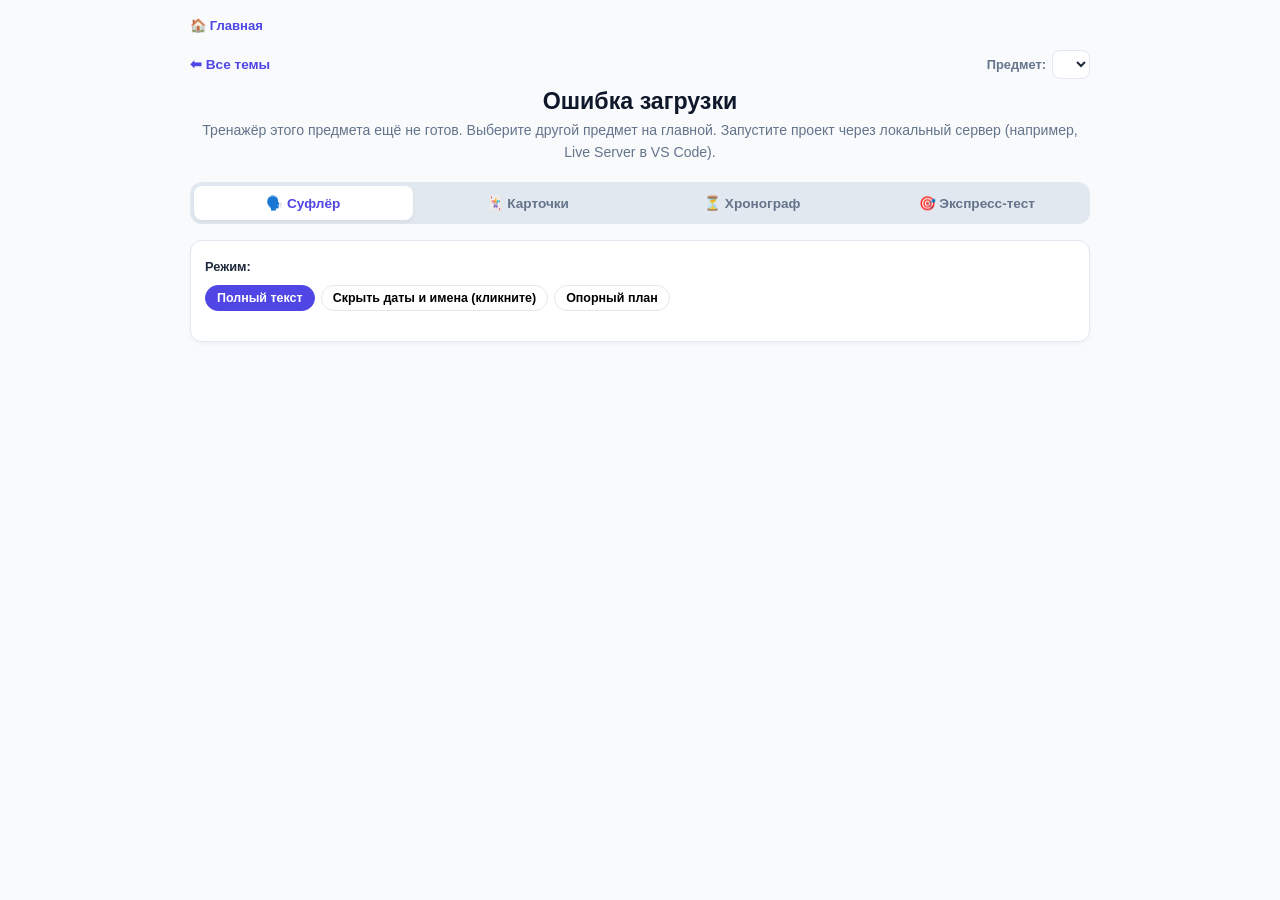
==== trainer.html @ cd6c8427 "feat: initial project - catalog, trainer, history and physics lessons" ====
<!DOCTYPE html>
<html lang="ru">
<head>
    <meta charset="UTF-8">
    <meta name="viewport" content="width=device-width, initial-scale=1.0">
    <title>Тренажёр — Школьный тренажёр</title>
    <link rel="stylesheet" href="style.css">
</head>
<body data-page="trainer">

<div class="container">
    <nav class="breadcrumbs" id="breadcrumbs">
        <a href="index.html">🏠 Главная</a>
    </nav>

    <div class="trainer-topbar">
        <a href="#" id="back-link" class="back-link">⬅ Все темы</a>
        <label class="subject-switcher">
            <span>Предмет:</span>
            <select id="subject-select" onchange="switchSubject(this.value)"></select>
        </label>
    </div>

    <header>
        <h1 id="page-title">Загрузка...</h1>
        <p class="subtitle" id="page-subtitle">Пожалуйста, подождите</p>
    </header>

    <div class="tabs" id="trainer-tabs">
        <button class="tab-btn active" data-tab="speaker" onclick="switchTab('speaker')">🗣️ Суфлёр</button>
        <button class="tab-btn" data-tab="flashcards" onclick="switchTab('flashcards')">🃏 Карточки</button>
        <button class="tab-btn" data-tab="timeline" onclick="switchTab('timeline')">⏳ Хронограф</button>
        <button class="tab-btn" data-tab="quiz" onclick="switchTab('quiz')">🎯 Экспресс-тест</button>
    </div>

    <!-- 1. ТРЕНАЖЁР-СУФЛЁР -->
    <div id="tab-speaker" class="tab-content active">
        <div class="card">
            <div class="mode-selector">
                <span class="mode-label">Режим:</span>
                <button class="mode-btn active" onclick="setSpeakerMode('full', this)">Полный текст</button>
                <button class="mode-btn" onclick="setSpeakerMode('hints', this)">Скрыть даты и имена (кликните)</button>
                <button class="mode-btn" onclick="setSpeakerMode('keywords', this)">Опорный план</button>
            </div>
            <div id="speaker-full-container"></div>
            <div id="speaker-keywords-container" style="display:none;"></div>
        </div>
    </div>

    <!-- 2. ФЛЕШ-КАРТОЧКИ -->
    <div id="tab-flashcards" class="tab-content">
        <div class="card flashcard-wrapper">
            <div class="flashcard" onclick="flipCard(this)">
                <div class="flashcard-inner">
                    <div class="flashcard-front">
                        <span class="fc-tag" id="fc-category">Тема</span>
                        <div class="fc-q" id="fc-front-text">Вопрос</div>
                        <div class="fc-hint">💡 Нажмите, чтобы перевернуть</div>
                    </div>
                    <div class="flashcard-back">
                        <div class="fc-a" id="fc-back-text">Ответ</div>
                    </div>
                </div>
            </div>
            <div class="fc-counter"><span id="fc-index">1</span> из <span id="fc-total">1</span></div>
            <div class="fc-controls">
                <button class="btn btn-outline" onclick="prevCard()">⬅ Назад</button>
                <button class="btn" onclick="nextCard()">Вперёд ➡</button>
            </div>
        </div>
    </div>

    <!-- 3. ХРОНОГРАФ -->
    <div id="tab-timeline" class="tab-content">
        <div class="card">
            <div class="mode-selector">
                <span class="mode-label">Проверка:</span>
                <button class="mode-btn active" onclick="setTimelineMode('all', this)">👁️ Показать всё</button>
                <button class="mode-btn" onclick="setTimelineMode('hide-dates', this)">📅 Скрыть даты</button>
                <button class="mode-btn" onclick="setTimelineMode('hide-events', this)">🔍 Скрыть события</button>
                <button class="mode-btn" onclick="setTimelineMode('hide-both', this)">🧠 Скрыть всё</button>
            </div>
            <div class="timeline" id="timeline-container"></div>
        </div>
    </div>

    <!-- 4. ТЕСТ -->
    <div id="tab-quiz" class="tab-content">
        <div class="card">
            <div id="quiz-box">
                <div class="quiz-question" id="q-text">Вопрос</div>
                <div class="quiz-options" id="q-options"></div>
                <div class="quiz-feedback" id="q-feedback"></div>
                <button class="btn" id="q-next-btn" style="display:none; margin-top:12px;" onclick="nextQuestion()">Следующий вопрос</button>
            </div>
            <div id="quiz-result" style="display:none; text-align:center;">
                <h2 style="margin-bottom:10px;">Тест завершён! 🎉</h2>
                <p id="quiz-score" style="font-size:1.2rem; font-weight:600; margin-bottom:16px;"></p>
                <button class="btn" onclick="restartQuiz()">Пройти ещё раз</button>
            </div>
        </div>
    </div>

    <!-- ПЕРЕКЛЮЧЕНИЕ ПАРАГРАФОВ -->
    <nav class="topic-pager" id="topic-pager">
        <a href="#" id="pager-prev" class="pager-btn" style="visibility:hidden;">⬅ <span></span></a>
        <a href="#" id="pager-next" class="pager-btn" style="visibility:hidden;"><span></span> ➡</a>
    </nav>
</div>

<script src="catalog.js"></script>
<script src="app.js"></script>
</body>
</html>
---- style.css ----
:root {
    --primary: #4f46e5;
    --primary-hover: #4338ca;
    --bg: #f8fafc;
    --card-bg: #ffffff;
    --text: #1e293b;
    --muted: #64748b;
    --border: #e2e8f0;
    --success: #10b981;
    --danger: #ef4444;
}

* { 
    box-sizing: border-box; 
    margin: 0; 
    padding: 0; 
    font-family: -apple-system, BlinkMacSystemFont, "Segoe UI", Roboto, sans-serif; 
    -webkit-tap-highlight-color: transparent;
}

body { 
    background: var(--bg); 
    color: var(--text); 
    padding: 16px 12px; 
    line-height: 1.55; 
}

.container { 
    max-width: 900px; 
    margin: 0 auto; 
    width: 100%;
}

/* Шапка */
header { 
    text-align: center; 
    margin-bottom: 18px; 
}
h1 { 
    font-size: 1.45rem; 
    color: #0f172a; 
    margin-bottom: 4px; 
    line-height: 1.25;
}
p.subtitle { 
    color: var(--muted); 
    font-size: 0.88rem; 
}

.back-link { 
    text-decoration: none; 
    font-size: 0.85rem; 
    font-weight: 600; 
    color: var(--primary); 
    display: inline-flex; 
    align-items: center; 
    gap: 4px; 
    padding: 4px 0;
}
.back-link:hover { text-decoration: underline; }

/* Карточки */
.card { 
    background: var(--card-bg); 
    border-radius: 12px; 
    padding: 16px 14px; 
    border: 1px solid var(--border); 
    box-shadow: 0 2px 4px rgba(0,0,0,0.04); 
    margin-bottom: 16px; 
}

/* Каталог тем (index.html) */
.topic-list { 
    display: flex; 
    flex-direction: column; 
    gap: 10px; 
}
.topic-card { 
    display: flex; 
    align-items: center; 
    gap: 12px; 
    padding: 12px 14px; 
    border-radius: 10px; 
    border: 1px solid var(--border); 
    text-decoration: none; 
    color: inherit; 
    transition: all 0.2s; 
    background: white; 
}
.topic-card:hover { 
    border-color: var(--primary); 
    box-shadow: 0 4px 10px rgba(79, 70, 229, 0.08); 
}
.topic-num { 
    font-size: 1rem; 
    font-weight: 800; 
    color: var(--primary); 
    background: #e0e7ff; 
    padding: 8px 10px; 
    border-radius: 8px; 
    min-width: 42px;
    text-align: center;
}
.topic-info { flex: 1; min-width: 0; }
.topic-title { 
    font-weight: 700; 
    font-size: 0.95rem; 
    margin-bottom: 2px; 
    line-height: 1.3;
}
.topic-desc { 
    font-size: 0.78rem; 
    color: var(--muted); 
    white-space: nowrap; 
    overflow: hidden; 
    text-overflow: ellipsis; 
}
.topic-arrow { 
    font-size: 1rem; 
    color: var(--muted); 
}

/* Главные вкладки */
.tabs { 
    display: flex; 
    gap: 6px; 
    margin-bottom: 16px; 
    background: #e2e8f0; 
    padding: 4px; 
    border-radius: 12px; 
}
.tab-btn { 
    flex: 1; 
    padding: 9px 8px; 
    border: none; 
    background: transparent; 
    font-weight: 600; 
    font-size: 0.85rem; 
    color: var(--muted); 
    border-radius: 8px; 
    cursor: pointer; 
    transition: 0.2s; 
    text-align: center;
}
.tab-btn.active { 
    background: var(--card-bg); 
    color: var(--primary); 
    box-shadow: 0 2px 4px rgba(0,0,0,0.06); 
}
.tab-content { display: none; }
.tab-content.active { display: block; }

/* Режимы кнопок */
.mode-selector { 
    display: flex; 
    gap: 6px; 
    margin-bottom: 14px; 
    flex-wrap: wrap; 
    align-items: center; 
}
.mode-label { 
    font-weight: 600; 
    font-size: 0.8rem; 
    width: 100%;
    margin-bottom: 2px;
}
.mode-btn { 
    padding: 5px 11px; 
    border-radius: 16px; 
    border: 1px solid var(--border); 
    background: white; 
    font-size: 0.78rem; 
    font-weight: 600; 
    cursor: pointer; 
    transition: 0.2s; 
}
.mode-btn:hover { background: #f1f5f9; }
.mode-btn.active { 
    background: var(--primary); 
    color: white; 
    border-color: var(--primary); 
}

/* Вкладки разделов в суфлере (горизонтальный свайп) */
.section-tabs {
    display: flex;
    gap: 6px;
    margin-bottom: 14px;
    padding-bottom: 8px;
    border-bottom: 1px solid var(--border);
    overflow-x: auto;
    -webkit-overflow-scrolling: touch;
    scrollbar-width: none;
    flex-wrap: nowrap;
}
.section-tabs::-webkit-scrollbar { display: none; }
.sec-tab-btn {
    padding: 5px 12px;
    border-radius: 8px;
    border: 1px solid var(--border);
    background: #f8fafc;
    font-size: 0.78rem;
    font-weight: 600;
    color: var(--muted);
    cursor: pointer;
    white-space: nowrap;
    flex: 0 0 auto;
    transition: all 0.2s;
}
.sec-tab-btn:hover { background: #e2e8f0; color: var(--text); }
.sec-tab-btn.active {
    background: #e0e7ff;
    color: var(--primary);
    border-color: #c7d2fe;
}

/* Текст суфлера */
.section-box { 
    margin-bottom: 14px; 
    padding-bottom: 12px; 
    border-bottom: 1px dashed var(--border); 
}
.section-box:last-child { border-bottom: none; }
.section-title { 
    font-weight: 700; 
    color: var(--primary); 
    margin-bottom: 6px; 
    font-size: 0.98rem; 
    line-height: 1.35;
}
.section-box p {
    font-size: 0.92rem;
    line-height: 1.6;
}

/* Скрытые слова (спойлеры) */
.secret-word { 
    background: #e0e7ff; 
    color: #3730a3; 
    padding: 1px 5px; 
    border-radius: 4px; 
    font-weight: 600; 
    cursor: pointer; 
    transition: 0.2s; 
    display: inline;
    word-break: break-word;
}
.secret-word.hidden { 
    background: #cbd5e1; 
    color: transparent; 
    user-select: none; 
}
.secret-word.hidden:hover { background: #94a3b8; }

/* Опорные цепочки */
.chain-row { margin-bottom: 14px; }
.chain-title { font-weight: 700; color: #0f172a; margin-bottom: 6px; font-size: 0.88rem; }
.chain-items { display: flex; flex-wrap: wrap; align-items: center; gap: 4px; }
.chain-tag { 
    background: #f1f5f9; 
    border: 1px solid #cbd5e1; 
    padding: 3px 8px; 
    border-radius: 6px; 
    font-size: 0.78rem; 
    font-weight: 600; 
    color: #334155; 
}
.chain-arrow { color: var(--primary); font-weight: 800; font-size: 0.85rem; }

/* Флеш-карточки */
.flashcard-wrapper { 
    display: flex; 
    flex-direction: column; 
    align-items: center; 
    gap: 14px; 
}
.flashcard { 
    width: 100%; 
    max-width: 480px; 
    height: 250px; 
    perspective: 1000px; 
    cursor: pointer; 
}
.flashcard-inner { 
    position: relative; 
    width: 100%; 
    height: 100%; 
    text-align: center; 
    transition: transform 0.4s; 
    transform-style: preserve-3d; 
}
.flashcard.flipped .flashcard-inner { transform: rotateY(180deg); }
.flashcard-front, .flashcard-back { 
    position: absolute; 
    width: 100%; 
    height: 100%; 
    backface-visibility: hidden; 
    display: flex; 
    flex-direction: column; 
    justify-content: center; 
    align-items: center; 
    padding: 16px 14px; 
    border-radius: 12px; 
    border: 1px solid var(--border); 
    box-shadow: 0 4px 10px rgba(0,0,0,0.05); 
}
.flashcard-front { background: white; }
.flashcard-back { 
    background: #f0fdf4; 
    color: #166534; 
    transform: rotateY(180deg); 
    border-color: #bbf7d0; 
}
.fc-tag { 
    font-size: 0.7rem; 
    text-transform: uppercase; 
    font-weight: 700; 
    color: var(--primary); 
    margin-bottom: 6px; 
    letter-spacing: 0.5px;
}
.fc-q { font-size: 1.1rem; font-weight: 700; line-height: 1.35; }
.fc-hint { font-size: 0.75rem; color: var(--muted); margin-top: 10px; }
.fc-a { font-size: 0.95rem; line-height: 1.45; font-weight: 500; }
.fc-counter { font-size: 0.85rem; color: var(--muted); }
.fc-controls { display: flex; gap: 10px; width: 100%; max-width: 320px; justify-content: center; }

/* Кнопки */
.btn { 
    padding: 9px 16px; 
    border-radius: 8px; 
    border: none; 
    font-weight: 600; 
    font-size: 0.88rem; 
    cursor: pointer; 
    background: var(--primary); 
    color: white; 
    transition: 0.2s; 
    display: inline-flex;
    align-items: center;
    justify-content: center;
}
.btn:hover { background: var(--primary-hover); }
.btn-outline { 
    background: white; 
    border: 1px solid var(--border); 
    color: var(--text); 
}
.btn-outline:hover { background: #f1f5f9; }

/* Хронограф */
.timeline { 
    position: relative; 
    padding-left: 18px; 
    border-left: 2px solid #cbd5e1; 
    margin-left: 6px; 
    margin-top: 8px; 
}
.timeline-item { position: relative; margin-bottom: 20px; }
.timeline-dot { 
    position: absolute; 
    left: -25px; 
    top: 4px; 
    width: 12px; 
    height: 12px; 
    border-radius: 50%; 
    background: var(--primary); 
    border: 2px solid white; 
    box-shadow: 0 0 0 2px var(--primary); 
}
.timeline-date { 
    font-weight: 800; 
    color: var(--primary); 
    font-size: 0.92rem; 
    margin-bottom: 2px; 
    display: inline-block; 
}
.timeline-text { font-size: 0.88rem; color: #334155; line-height: 1.45; }

/* Скрытие в хронографе */
.tl-hidden { 
    background: #e2e8f0 !important; 
    color: transparent !important; 
    border-radius: 6px; 
    cursor: pointer; 
    user-select: none; 
    position: relative; 
}
.tl-hidden * { visibility: hidden; }
.timeline-date.tl-hidden { min-width: 110px; height: 22px; padding: 0 4px; }
.timeline-date.tl-hidden::before { 
    content: "📅 Показать дату"; 
    color: #475569; 
    font-size: 0.72rem; 
    font-weight: 700; 
    position: absolute; 
    left: 6px; 
    top: 50%; 
    transform: translateY(-50%); 
    visibility: visible; 
}
.timeline-text.tl-hidden { 
    min-height: 42px; 
    padding: 8px 10px; 
    border: 1px dashed #cbd5e1; 
    display: flex; 
    align-items: center; 
}
.timeline-text.tl-hidden::before { 
    content: "🔍 Открыть событие"; 
    color: #475569; 
    font-size: 0.8rem; 
    font-weight: 600; 
    position: absolute; 
    left: 10px; 
    visibility: visible; 
}

/* Тест */
.quiz-question { font-size: 1rem; font-weight: 700; margin-bottom: 12px; line-height: 1.35; }
.quiz-options { display: flex; flex-direction: column; gap: 8px; margin-bottom: 12px; }
.quiz-opt { 
    padding: 10px 12px; 
    border: 1px solid var(--border); 
    border-radius: 8px; 
    background: white; 
    text-align: left; 
    cursor: pointer; 
    font-size: 0.88rem; 
    transition: 0.2s; 
    line-height: 1.35;
}
.quiz-opt:hover { background: #f8fafc; border-color: #cbd5e1; }
.quiz-opt.correct { background: #dcfce7; border-color: #86efac; color: #166534; font-weight: 600; }
.quiz-opt.wrong { background: #fee2e2; border-color: #fca5a5; color: #991b1b; }
.quiz-feedback { margin-top: 10px; font-weight: 600; font-size: 0.88rem; }

/* ========================================================
   МОБИЛЬНАЯ АДАПТАЦИЯ (экраны смартфона до 360px–480px)
   ======================================================== */
@media (max-width: 480px) {
    body { padding: 10px 8px; }
    .card { padding: 14px 10px; border-radius: 10px; }
    
    /* Вкладки перестраиваются в компактную сетку 2х2 */
    .tabs {
        display: grid;
        grid-template-columns: 1fr 1fr;
        gap: 4px;
        padding: 3px;
    }
    .tab-btn {
        padding: 8px 4px;
        font-size: 0.8rem;
    }

    h1 { font-size: 1.25rem; }
    
    .topic-card { padding: 10px 8px; gap: 8px; }
    .topic-num { min-width: 36px; padding: 6px 4px; font-size: 0.9rem; }
    .topic-title { font-size: 0.88rem; }
    .topic-desc { font-size: 0.74rem; }
    .topic-arrow { display: none; } /* Скрываем стрелку ради экономии места */

    .flashcard { height: 260px; }
    .fc-q { font-size: 1rem; }
    .fc-a { font-size: 0.88rem; }

    .btn { padding: 8px 12px; font-size: 0.82rem; }
}

@media (max-width: 360px) {
    h1 { font-size: 1.15rem; }
    .tab-btn { font-size: 0.75rem; padding: 7px 2px; }
    .sec-tab-btn { font-size: 0.74rem; padding: 4px 9px; }
    .section-title { font-size: 0.9rem; }
    .section-box p { font-size: 0.86rem; }
    .timeline-date { font-size: 0.85rem; }
    .timeline-text { font-size: 0.82rem; }
}

/* ========================================================
   МУЛЬТИПРЕДМЕТНАЯ ПЛАТФОРМА (school-trainer)
   ======================================================== */

:root {
    --subject-soft: #e0e7ff; /* мягкий акцент текущего предмета */
}

/* Хлебные крошки */
.breadcrumbs {
    display: flex;
    align-items: center;
    flex-wrap: wrap;
    gap: 6px;
    font-size: 0.82rem;
    margin-bottom: 14px;
    color: var(--muted);
}
.breadcrumbs a {
    color: var(--primary);
    text-decoration: none;
    font-weight: 600;
}
.breadcrumbs a:hover { text-decoration: underline; }
.crumb-sep { color: #cbd5e1; }
.crumb-current {
    color: var(--text);
    font-weight: 600;
    max-width: 60vw;
    overflow: hidden;
    text-overflow: ellipsis;
    white-space: nowrap;
}

/* Сетка предметов на главной */
.subject-grid {
    display: grid;
    grid-template-columns: repeat(auto-fill, minmax(260px, 1fr));
    gap: 12px;
}
.subject-card {
    display: flex;
    align-items: center;
    gap: 12px;
    padding: 14px;
    border-radius: 12px;
    border: 1px solid var(--border);
    background: white;
    text-decoration: none;
    color: inherit;
    transition: all 0.2s;
    border-left: 4px solid var(--card-accent, var(--primary));
}
.subject-card:hover {
    border-color: var(--card-accent, var(--primary));
    box-shadow: 0 6px 16px rgba(15, 23, 42, 0.08);
    transform: translateY(-1px);
}
.subject-card-icon {
    font-size: 1.7rem;
    width: 54px;
    height: 54px;
    border-radius: 12px;
    display: flex;
    align-items: center;
    justify-content: center;
    flex: 0 0 auto;
}
.subject-card-body { flex: 1; min-width: 0; }
.subject-card-title {
    font-weight: 800;
    font-size: 0.98rem;
    color: #0f172a;
    margin-bottom: 2px;
}
.subject-card-desc {
    font-size: 0.76rem;
    color: var(--muted);
    line-height: 1.35;
    display: -webkit-box;
    -webkit-line-clamp: 2;
    -webkit-box-orient: vertical;
    overflow: hidden;
}
.subject-card .topic-arrow { flex: 0 0 auto; }

/* Бейджи статуса */
.badge {
    font-size: 0.74rem;
    padding: 4px 10px;
    border-radius: 20px;
    font-weight: 700;
    white-space: nowrap;
    flex: 0 0 auto;
}
.badge-ready {
    background: var(--subject-soft);
    color: var(--primary);
}
.badge-planned {
    background: #fef3c7;
    color: #92400e;
}

/* Шапка страницы предмета */
.subject-header {
    display: flex;
    align-items: center;
    gap: 14px;
    margin-bottom: 6px;
    flex-wrap: wrap;
}
.subject-icon-lg {
    font-size: 2rem;
    width: 64px;
    height: 64px;
    border-radius: 16px;
    display: flex;
    align-items: center;
    justify-content: center;
    flex: 0 0 auto;
}
.subject-heading { flex: 1; min-width: 200px; }
.subject-heading h1 { text-align: left; margin-bottom: 2px; }
.subject-heading .subtitle { text-align: left; }

/* Заголовок раздела на странице предмета */
.section-head {
    display: flex;
    justify-content: space-between;
    align-items: center;
    gap: 10px;
    margin-bottom: 14px;
}
.section-head-title {
    font-size: 1.05rem;
    color: #0f172a;
    line-height: 1.3;
}

/* Карточка-заглушка предмета */
.stub-card {
    background: var(--card-bg);
    border: 1px dashed var(--border);
    border-radius: 12px;
    padding: 28px 18px;
    margin-top: 16px;
    text-align: center;
}
.stub-icon { font-size: 2.4rem; margin-bottom: 10px; }
.stub-title {
    font-weight: 800;
    font-size: 1.05rem;
    color: #0f172a;
    margin-bottom: 6px;
}
.stub-desc {
    font-size: 0.88rem;
    color: var(--muted);
    max-width: 520px;
    margin: 0 auto 12px;
    line-height: 1.5;
}
.stub-sources {
    font-size: 0.78rem;
    color: var(--muted);
    margin-bottom: 14px;
}
.stub-sources code {
    background: #f1f5f9;
    border: 1px solid var(--border);
    border-radius: 6px;
    padding: 1px 6px;
    font-size: 0.74rem;
}
.stub-actions {
    display: flex;
    gap: 10px;
    justify-content: center;
    flex-wrap: wrap;
    margin-top: 6px;
}

/* Верхняя панель тренажёра */
.trainer-topbar {
    display: flex;
    justify-content: space-between;
    align-items: center;
    gap: 12px;
    margin-bottom: 8px;
    flex-wrap: wrap;
}
.subject-switcher {
    display: inline-flex;
    align-items: center;
    gap: 6px;
    font-size: 0.8rem;
    font-weight: 600;
    color: var(--muted);
}
.subject-switcher select {
    font: inherit;
    font-size: 0.82rem;
    font-weight: 600;
    color: var(--text);
    padding: 5px 8px;
    border-radius: 8px;
    border: 1px solid var(--border);
    background: white;
    cursor: pointer;
    max-width: 220px;
}
.subject-switcher select:focus {
    outline: 2px solid var(--subject-soft);
    border-color: var(--primary);
}

/* Пейджер параграфов */
.topic-pager {
    display: flex;
    justify-content: space-between;
    gap: 10px;
    margin-top: 4px;
    margin-bottom: 8px;
}
.pager-btn {
    display: inline-flex;
    align-items: center;
    gap: 6px;
    max-width: 48%;
    padding: 9px 12px;
    border-radius: 8px;
    border: 1px solid var(--border);
    background: white;
    color: var(--text);
    text-decoration: none;
    font-size: 0.8rem;
    font-weight: 600;
    transition: 0.2s;
}
.pager-btn span {
    overflow: hidden;
    text-overflow: ellipsis;
    white-space: nowrap;
}
.pager-btn:hover {
    border-color: var(--primary);
    color: var(--primary);
}
#pager-next { text-align: right; justify-content: flex-end; }

/* Скрытые вкладки (нет данных параграфа) */
.tab-btn.tab-hidden,
.tab-content.tab-hidden {
    display: none !important;
}

@media (max-width: 480px) {
    .subject-grid { grid-template-columns: 1fr; }
    .subject-card-icon { width: 46px; height: 46px; font-size: 1.4rem; }
    .subject-header { gap: 10px; }
    .subject-icon-lg { width: 52px; height: 52px; font-size: 1.6rem; }
    .trainer-topbar { flex-direction: column; align-items: stretch; }
    .subject-switcher { justify-content: space-between; }
    .subject-switcher select { max-width: none; flex: 1; }
    .pager-btn { font-size: 0.74rem; padding: 8px 9px; }
    .crumb-current { max-width: 100%; }
}
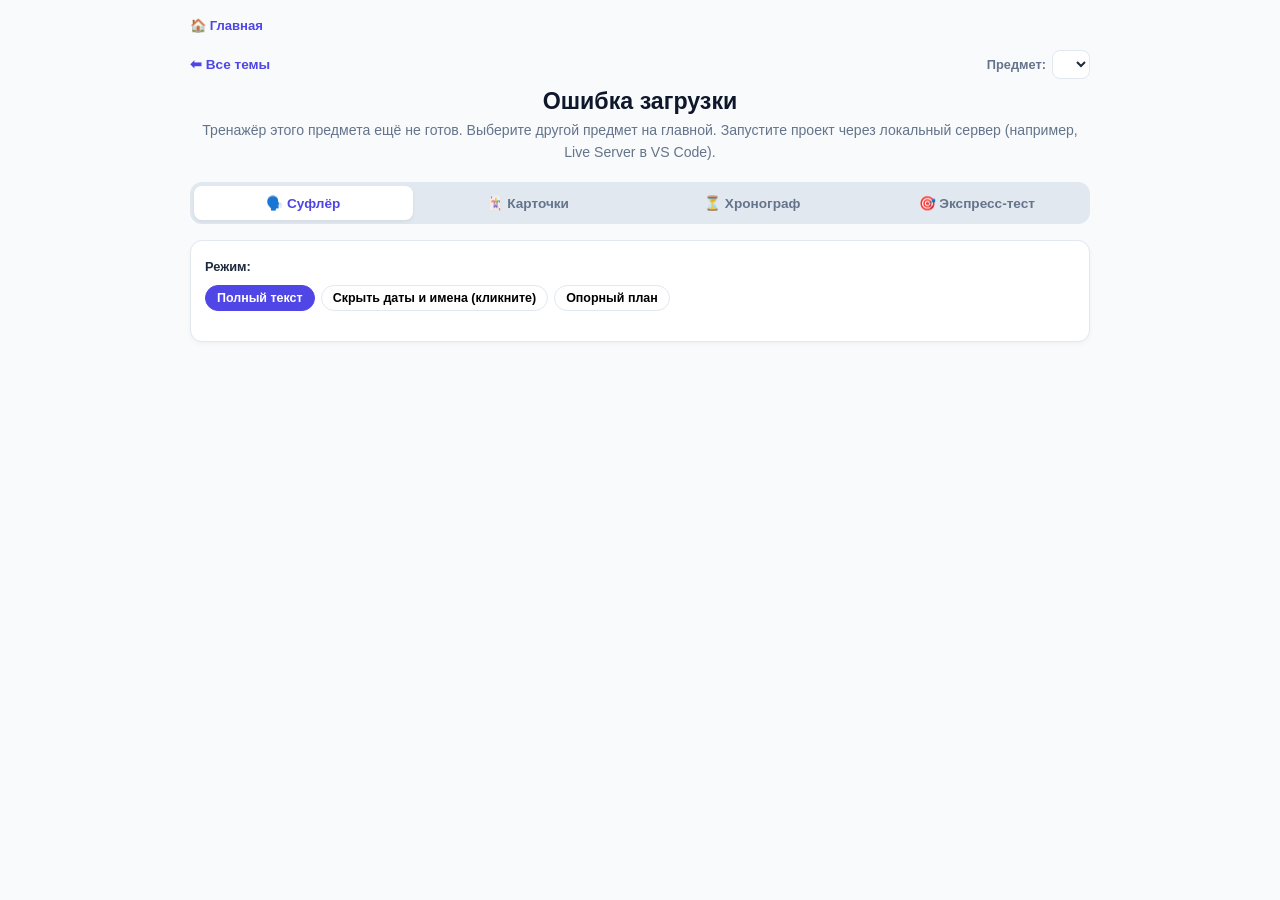
==== commit 506159a8: "feat: AI teacher helper for retelling checks (checklist, follow-up questions, voice input) with loca" ====
--- a/trainer.html
+++ b/trainer.html
@@ -26,11 +26,13 @@
         <p class="subtitle" id="page-subtitle">Пожалуйста, подождите</p>
     </header>
 
+    <div class="tools-bar" id="tools-bar" style="display:none;"></div>
+
     <div class="tabs" id="trainer-tabs">
-        <button class="tab-btn active" data-tab="speaker" onclick="switchTab('speaker')">🗣️ Суфлёр</button>
-        <button class="tab-btn" data-tab="flashcards" onclick="switchTab('flashcards')">🃏 Карточки</button>
-        <button class="tab-btn" data-tab="timeline" onclick="switchTab('timeline')">⏳ Хронограф</button>
-        <button class="tab-btn" data-tab="quiz" onclick="switchTab('quiz')">🎯 Экспресс-тест</button>
+        <button class="tab-btn active" data-tab="speaker" onclick="switchTab('speaker')" data-label="speaker">🗣️ Суфлёр</button>
+        <button class="tab-btn" data-tab="flashcards" onclick="switchTab('flashcards')" data-label="flashcards">🃏 Карточки</button>
+        <button class="tab-btn" data-tab="timeline" onclick="switchTab('timeline')" data-label="timeline">⏳ Хронограф</button>
+        <button class="tab-btn" data-tab="quiz" onclick="switchTab('quiz')" data-label="quiz">🎯 Экспресс-тест</button>
     </div>
 
     <!-- 1. ТРЕНАЖЁР-СУФЛЁР -->
@@ -55,10 +57,12 @@
                     <div class="flashcard-front">
                         <span class="fc-tag" id="fc-category">Тема</span>
                         <div class="fc-q" id="fc-front-text">Вопрос</div>
+                        <div class="fc-img" id="fc-front-img"></div>
                         <div class="fc-hint">💡 Нажмите, чтобы перевернуть</div>
                     </div>
                     <div class="flashcard-back">
                         <div class="fc-a" id="fc-back-text">Ответ</div>
+                        <div class="fc-img" id="fc-back-img"></div>
                     </div>
                 </div>
             </div>
@@ -74,11 +78,11 @@
     <div id="tab-timeline" class="tab-content">
         <div class="card">
             <div class="mode-selector">
-                <span class="mode-label">Проверка:</span>
-                <button class="mode-btn active" onclick="setTimelineMode('all', this)">👁️ Показать всё</button>
-                <button class="mode-btn" onclick="setTimelineMode('hide-dates', this)">📅 Скрыть даты</button>
-                <button class="mode-btn" onclick="setTimelineMode('hide-events', this)">🔍 Скрыть события</button>
-                <button class="mode-btn" onclick="setTimelineMode('hide-both', this)">🧠 Скрыть всё</button>
+                <span class="mode-label" data-label="timelineMode">Проверка:</span>
+                <button class="mode-btn active" onclick="setTimelineMode('all', this)" data-label="tlShowAll">👁️ Показать всё</button>
+                <button class="mode-btn" onclick="setTimelineMode('hide-dates', this)" data-label="tlHideLeft">📅 Скрыть даты</button>
+                <button class="mode-btn" onclick="setTimelineMode('hide-events', this)" data-label="tlHideRight">🔍 Скрыть события</button>
+                <button class="mode-btn" onclick="setTimelineMode('hide-both', this)" data-label="tlHideBoth">🧠 Скрыть всё</button>
             </div>
             <div class="timeline" id="timeline-container"></div>
         </div>
@@ -108,7 +112,22 @@
     </nav>
 </div>
 
+<div id="lightbox" class="lightbox" onclick="closeLightbox()">
+    <button class="lightbox-close" aria-label="Закрыть">✕</button>
+    <img id="lightbox-img" alt="">
+    <div id="lightbox-caption" class="lightbox-caption"></div>
+</div>
+
+<div id="tool-modal" class="tool-modal" onclick="if(event.target===this)closeTool()">
+    <div class="tool-dialog">
+        <div class="tool-header"><span id="tool-title"></span><button class="tool-close" onclick="closeTool()" aria-label="Закрыть">✕</button></div>
+        <div class="tool-content" id="tool-body"></div>
+    </div>
+</div>
+
 <script src="catalog.js"></script>
+<script src="tools.js"></script>
+<script src="teacher.js"></script>
 <script src="app.js"></script>
 </body>
 </html>
--- a/style.css
+++ b/style.css
@@ -190,10 +190,16 @@
     border-bottom: 1px solid var(--border);
     overflow-x: auto;
     -webkit-overflow-scrolling: touch;
-    scrollbar-width: none;
+    scrollbar-width: thin;
+    scrollbar-color: #cbd5e1 transparent;
     flex-wrap: nowrap;
-}
-.section-tabs::-webkit-scrollbar { display: none; }
+    cursor: grab;
+    overscroll-behavior-x: contain;
+}
+.section-tabs.dragging { cursor: grabbing; user-select: none; }
+.section-tabs::-webkit-scrollbar { height: 6px; }
+.section-tabs::-webkit-scrollbar-thumb { background: #cbd5e1; border-radius: 3px; }
+.section-tabs::-webkit-scrollbar-thumb:hover { background: #94a3b8; }
 .sec-tab-btn {
     padding: 5px 12px;
     border-radius: 8px;
@@ -746,4 +752,219 @@
     .subject-switcher select { max-width: none; flex: 1; }
     .pager-btn { font-size: 0.74rem; padding: 8px 9px; }
     .crumb-current { max-width: 100%; }
-}+}
+
+/* Иллюстрации из учебника */
+.fig-row { display: flex; flex-wrap: wrap; gap: 14px; margin: 14px 0 4px; align-items: flex-start; }
+.fig { margin: 0; max-width: 340px; flex: 0 1 auto; }
+.fig img {
+    display: block; max-width: 100%; max-height: 360px; height: auto;
+    border-radius: 10px; border: 1px solid var(--border);
+    cursor: zoom-in; background: #fff;
+}
+.fig figcaption { font-size: 0.78rem; color: var(--muted); margin-top: 5px; line-height: 1.3; }
+.fig-compact { margin-top: 8px; max-width: 100%; }
+.fig-compact img { max-height: 150px; margin: 0 auto; }
+.fig-compact figcaption { text-align: center; }
+.fc-img { width: 100%; }
+.flashcard.has-img { height: 400px; }
+.flashcard.has-img .fc-a, .flashcard.has-img .fc-q { font-size: 0.95rem; }
+
+.lightbox {
+    display: none; position: fixed; inset: 0; z-index: 1000;
+    background: rgba(15, 23, 42, 0.88); padding: 20px;
+    flex-direction: column; align-items: center; justify-content: center; gap: 10px;
+    cursor: zoom-out;
+}
+.lightbox.open { display: flex; }
+.lightbox img { max-width: 96vw; max-height: 82vh; border-radius: 8px; background: #fff; }
+.lightbox-caption { color: #e2e8f0; font-size: 0.9rem; text-align: center; max-width: 90vw; }
+.lightbox-close {
+    position: absolute; top: 14px; right: 18px; background: none; border: none;
+    color: #fff; font-size: 1.6rem; cursor: pointer;
+}
+@media (max-width: 600px) {
+    .fig { max-width: 100%; }
+    .flashcard.has-img { height: 420px; }
+}
+
+
+/* Инструменты-помощники */
+.tools-bar { display: flex; flex-wrap: wrap; align-items: center; gap: 8px; margin: 0 0 14px; }
+.tools-label { font-size: 0.85rem; color: var(--muted); font-weight: 600; }
+.tool-btn {
+    background: #fff; border: 1px solid var(--border); border-radius: 20px; padding: 6px 14px;
+    font-size: 0.85rem; font-weight: 600; cursor: pointer; font-family: inherit; color: inherit;
+}
+.tool-btn:hover { border-color: var(--primary); color: var(--primary); }
+.tool-modal {
+    display: none; position: fixed; inset: 0; z-index: 900; background: rgba(15, 23, 42, 0.6);
+    padding: 20px; align-items: center; justify-content: center;
+}
+.tool-modal.open { display: flex; }
+.tool-dialog {
+    background: #fff; border-radius: 14px; width: 100%; max-width: 1000px; max-height: 92vh;
+    display: flex; flex-direction: column; overflow: hidden; box-shadow: 0 20px 50px rgba(0,0,0,0.3);
+}
+.tool-header { display: flex; justify-content: space-between; align-items: center; padding: 12px 18px; border-bottom: 1px solid var(--border); font-weight: 700; font-size: 1.05rem; }
+.tool-close { background: none; border: none; font-size: 1.3rem; cursor: pointer; color: var(--muted); }
+.tool-content { padding: 14px 18px 18px; overflow: auto; }
+.tool-scroll { overflow-x: auto; }
+.tool-note { font-size: 0.8rem; color: var(--muted); margin-top: 10px; line-height: 1.4; }
+.tool-h { margin: 14px 0 6px; font-size: 1rem; }
+.tool-table { border-collapse: collapse; width: 100%; font-size: 0.9rem; }
+.tool-table th, .tool-table td { border: 1px solid var(--border); padding: 6px 10px; text-align: left; }
+.tool-table th { background: #f1f5f9; }
+.tool-img { max-width: 100%; border-radius: 8px; }
+
+/* Таблица Менделеева в стиле учебника */
+.pt-toolbar { display: flex; flex-wrap: wrap; align-items: center; gap: 8px 12px; margin-bottom: 8px; }
+.pt-fit { overflow-x: auto; }
+.pt-table {
+    display: grid; grid-template-columns: 30px repeat(18, 62px); grid-auto-rows: auto;
+    background: #e8edf1; padding: 6px; border-radius: 6px; width: max-content;
+}
+.pt-corner { writing-mode: vertical-rl; transform: rotate(180deg); font-size: 9px; font-weight: 800; letter-spacing: 0.05em; text-transform: uppercase;
+    display: flex; align-items: center; justify-content: center; background: #fff; border: 1px solid #1f2937; }
+.pt-groups-title { background: #fff7c2; border: 1px solid #1f2937; border-left: 0; text-align: center; font-weight: 800; font-size: 12px; letter-spacing: 0.5em; text-transform: uppercase; padding: 2px 0; }
+.pt-gnum { background: #fff; border: 1px solid #1f2937; border-top: 0; border-left: 0; text-align: center; font-size: 10px; font-weight: 800; line-height: 15px; }
+.pt-roman { color: #ef4444; font-weight: 800; font-size: 11px; text-align: center; align-self: end; background: #fff; line-height: 14px; border: 1px solid #1f2937; border-bottom: 0; margin-right: -1px; }
+.pt-period { display: flex; align-items: center; justify-content: center; font-size: 22px; font-weight: 600; background: #fff; border: 1px solid #1f2937; margin-bottom: -1px; }
+.pt-fam { color: #2563eb; font-weight: 800; font-style: italic; font-size: 13px; text-transform: uppercase; padding: 8px 0 2px 2px; }
+.pt-cell {
+    position: relative; display: flex; flex-direction: column; align-items: center; justify-content: flex-start;
+    height: 72px; padding: 1px 2px 2px; margin: 0 -1px -1px 0; border: 1px solid #1f2937; cursor: pointer;
+    font-family: Arial, Helvetica, sans-serif; color: #111; line-height: 1.05; overflow: visible;
+}
+.pt-cell::after { content: ''; position: absolute; inset: -1px; border: 0 solid #ef4444; pointer-events: none; z-index: 2; }
+.pt-red-l::after { border-left-width: 3px; } .pt-red-r::after { border-right-width: 3px; }
+.pt-red-t::after { border-top-width: 3px; } .pt-red-b::after { border-bottom-width: 3px; }
+.pt-cell:hover { filter: brightness(0.94); }
+.pt-cell.sel { outline: 3px solid #1d4ed8; outline-offset: -2px; z-index: 3; }
+.pt-cell .pt-num { align-self: flex-start; font-size: 10px; font-weight: 800; }
+.pt-cell .pt-sym { font-size: 23px; font-weight: 800; margin-top: -2px; }
+.pt-cell .pt-name { font-size: 7px; font-weight: 800; font-style: italic; text-transform: uppercase; white-space: nowrap; letter-spacing: -0.02em; margin-top: 2px; }
+.pt-cell .pt-mass { font-size: 10px; font-weight: 700; margin-top: 2px; }
+.pt-dot { position: absolute; right: -5px; top: 30px; width: 9px; height: 9px; border-radius: 50%; background: #1f2937; z-index: 3; }
+.pt-s { background: #c9e5a3; } .pt-p { background: #b9e5d3; } .pt-d { background: #fdf1a2; } .pt-f { background: #fcd0dd; }
+.pt-hl .pt-cell:not(.pt-ctx) { opacity: 0.28; }
+.pt-hl .pt-cell.pt-ctx { outline: 2px solid #1f2937; outline-offset: -3px; }
+
+.pt-info { margin: 6px 10px 10px; overflow: auto; display: flex; align-items: center; justify-content: center; }
+.pt-legend-box { display: flex; align-items: center; gap: 12px; }
+.pt-legend-labels { display: flex; flex-direction: column; align-items: flex-end; gap: 10px; color: #1d4ed8; font-weight: 700; font-size: 13px; }
+.pt-bigcell { display: flex; flex-direction: column; align-items: center; width: 120px; min-width: 120px; height: 128px; border: 1px solid #1f2937; padding: 4px 6px; font-family: Arial, Helvetica, sans-serif; }
+.pt-bigcell .pt-num { align-self: flex-start; font-weight: 800; font-size: 16px; }
+.pt-bigcell .pt-sym { font-size: 44px; font-weight: 800; line-height: 1; }
+.pt-bigcell .pt-name { font-size: 11px; text-transform: uppercase; margin-top: 6px; }
+.pt-bigcell .pt-mass { font-size: 17px; font-weight: 800; margin-top: 4px; }
+.pt-detail { display: flex; gap: 14px; align-items: flex-start; width: 100%; height: 100%; }
+.pt-detail-text { font-size: 13px; line-height: 1.45; min-width: 0; }
+.pt-title { font-size: 17px; font-weight: 800; }
+.pt-muted { color: var(--muted); font-weight: 400; }
+.pt-val { margin-top: 4px; padding: 3px 8px; background: #fff; border-radius: 6px; display: inline-block; }
+.pt-ex-title { margin-top: 6px; font-weight: 700; }
+.pt-ex { display: flex; flex-wrap: wrap; gap: 4px; margin-top: 3px; }
+.pt-chip { background: #fff; border: 1px solid var(--border); border-radius: 12px; padding: 1px 8px; font-size: 12px; white-space: nowrap; }
+.pt-chip small { color: var(--muted); }
+.pt-here { margin-top: 6px; font-weight: 700; color: var(--primary); }
+
+.mr-row { display: flex; flex-direction: column; gap: 8px; margin-bottom: 12px; }
+.mr-input { font-size: 1.2rem; padding: 8px 12px; border: 2px solid var(--border); border-radius: 8px; font-family: inherit; width: 100%; max-width: 420px; }
+.mr-quick { display: flex; flex-wrap: wrap; gap: 6px; }
+.mr-result { font-size: 1.05rem; margin-bottom: 10px; }
+.mr-error { color: #b91c1c; font-weight: 600; }
+
+/* Калькулятор валентности */
+.val-tabs { display: flex; flex-wrap: wrap; gap: 6px; margin-bottom: 12px; }
+.val-pair { display: flex; flex-wrap: wrap; align-items: center; gap: 8px; }
+.val-el { width: 90px !important; text-align: center; }
+.val-sel { font-size: 1.1rem; padding: 7px 8px; border: 2px solid var(--border); border-radius: 8px; font-family: inherit; background: #fff; }
+.val-plus { font-size: 1.3rem; font-weight: 700; color: var(--muted); }
+.val-formula { display: flex; gap: 2px; font-size: 2rem; font-weight: 700; margin: 4px 0 10px; }
+.val-cell { display: inline-flex; flex-direction: column; align-items: center; line-height: 1.05; }
+.val-cell i { font-style: normal; font-size: 0.85rem; color: var(--primary); font-weight: 700; }
+.val-step { font-size: 0.95rem; margin: 3px 0; }
+
+/* Контекст открытого параграфа в помощниках */
+.ctx-box { display: flex; flex-wrap: wrap; align-items: center; gap: 6px; padding: 8px 10px; border-radius: 8px; background: var(--subject-soft, #f1f5f9); }
+.ctx-label { font-size: 0.8rem; font-weight: 700; color: var(--muted); margin-right: 2px; }
+.ctx-chip { border-color: var(--primary); }
+
+/* Режимы окна помощника: по центру / справа / снизу / плавающее */
+.tool-btn.active { border-color: var(--primary); color: var(--primary); background: var(--subject-soft, #f1f5f9); }
+.tool-header { gap: 8px; }
+.tool-header > span { flex: 1; min-width: 0; overflow: hidden; text-overflow: ellipsis; white-space: nowrap; }
+.dock-btns { display: inline-flex; gap: 3px; }
+.dock-btn { width: 30px; height: 28px; border: 1px solid var(--border); background: #fff; border-radius: 6px; cursor: pointer; font-size: 0.9rem; line-height: 1; color: var(--muted); }
+.dock-btn:hover { border-color: var(--primary); color: var(--primary); }
+.dock-btn.active { background: var(--primary); border-color: var(--primary); color: #fff; }
+.dock-handle { display: none; }
+
+.tool-modal.mode-right, .tool-modal.mode-bottom, .tool-modal.mode-float { background: transparent; pointer-events: none; padding: 0; }
+.tool-modal.mode-right.open, .tool-modal.mode-bottom.open, .tool-modal.mode-float.open { display: block; }
+.mode-right .tool-dialog, .mode-bottom .tool-dialog, .mode-float .tool-dialog { position: fixed; pointer-events: auto; max-width: none; max-height: none; }
+.tool-dialog { position: relative; }
+.tool-content { flex: 1; min-height: 0; }
+.mode-right .tool-dialog { top: 0; right: 0; bottom: 0; width: var(--dock-right, 560px); border-radius: 0; box-shadow: -6px 0 24px rgba(0,0,0,0.15); }
+.mode-bottom .tool-dialog { left: 0; right: 0; bottom: 0; height: var(--dock-bottom, 340px); border-radius: 14px 14px 0 0; box-shadow: 0 -6px 24px rgba(0,0,0,0.15); }
+.mode-float .tool-dialog { resize: both; min-width: 320px; min-height: 220px; box-shadow: 0 12px 40px rgba(0,0,0,0.28); }
+.mode-float .tool-header { cursor: move; user-select: none; }
+.mode-right .dock-handle, .mode-bottom .dock-handle { display: block; position: absolute; z-index: 5; }
+.mode-right .dock-handle { left: 0; top: 0; bottom: 0; width: 7px; cursor: ew-resize; }
+.mode-bottom .dock-handle { left: 0; right: 0; top: 0; height: 7px; cursor: ns-resize; }
+.dock-handle:hover { background: var(--primary); opacity: 0.35; }
+body.dock-right { padding-right: calc(var(--dock-right, 560px) + 12px); }
+body.dock-bottom { padding-bottom: calc(var(--dock-bottom, 340px) + 16px); }
+.pt-info-out { display: none; margin-top: 10px; background: #e8edf1; border-radius: 8px; padding: 10px; }
+.pt-compact .pt-info-out { display: block; }
+.pt-compact .pt-info { visibility: hidden; }
+
+/* 🧑‍🏫 Учитель: проверка пересказа */
+.tool-btn-off { opacity: 0.45; }
+.tch-bar { display: flex; gap: 6px; align-items: center; margin-bottom: 10px; }
+.tch-select { flex: 1; min-width: 0; padding: 6px 8px; border: 1px solid var(--border); border-radius: 8px; font-family: inherit; font-size: 0.85rem; background: #fff; }
+.tch-lead { font-size: 0.95rem; margin-bottom: 10px; }
+.tch-secs { display: flex; flex-direction: column; gap: 6px; }
+.tch-sec { display: flex; justify-content: space-between; align-items: center; gap: 10px; text-align: left; padding: 10px 12px; border: 1px solid var(--border); border-radius: 10px; background: #fff; cursor: pointer; font-family: inherit; font-size: 0.95rem; font-weight: 600; color: inherit; }
+.tch-sec:hover { border-color: var(--primary); color: var(--primary); }
+.tch-sec-meta { font-size: 0.75rem; color: var(--muted); font-weight: 400; white-space: nowrap; display: inline-flex; align-items: center; gap: 6px; }
+.tch-badge { background: var(--primary); color: #fff; border-radius: 10px; padding: 0 7px; font-weight: 700; font-size: 0.75rem; }
+.tch-head { display: flex; align-items: center; gap: 10px; margin-bottom: 8px; }
+.tch-chat { display: flex; flex-direction: column; gap: 8px; max-height: 52vh; overflow-y: auto; padding: 4px 2px 8px; }
+.mode-right .tch-chat, .mode-bottom .tch-chat, .mode-float .tch-chat { max-height: none; }
+.tch-msg { display: flex; gap: 6px; align-items: flex-end; }
+.tch-student { justify-content: flex-end; }
+.tch-ava { font-size: 1.3rem; line-height: 1; }
+.tch-bubble { max-width: 85%; padding: 8px 12px; border-radius: 14px; font-size: 0.93rem; line-height: 1.45; }
+.tch-teacher .tch-bubble { background: var(--subject-soft, #eef2ff); border-bottom-left-radius: 4px; }
+.tch-student .tch-bubble { background: var(--primary); color: #fff; border-bottom-right-radius: 4px; }
+.tch-typing { opacity: 0.7; font-style: italic; }
+.tch-card { border: 1px solid var(--border); border-radius: 12px; padding: 10px 12px; background: #fff; }
+.tch-card-title { font-weight: 700; margin-bottom: 4px; }
+.tch-legend { font-size: 0.75rem; color: var(--muted); margin-bottom: 6px; }
+.tch-point { display: flex; gap: 8px; align-items: flex-start; padding: 5px 0; border-top: 1px dashed var(--border); font-size: 0.88rem; }
+.tch-point:first-of-type { border-top: 0; }
+.tch-point-text { flex: 1; }
+.tch-icon { width: 20px; flex: none; }
+.tch-comment { font-size: 0.8rem; color: var(--muted); margin-top: 2px; }
+.tch-after { font-size: 0.8rem; color: var(--muted); white-space: nowrap; }
+.tch-st-wrong .tch-point-text { color: #b91c1c; }
+.tch-grade { margin-top: 8px; padding-top: 6px; border-top: 1px solid var(--border); font-size: 0.95rem; }
+.tch-self { display: flex; gap: 3px; flex: none; }
+.tch-self-btn { width: 32px; height: 28px; border: 1px solid var(--border); border-radius: 6px; background: #fff; cursor: pointer; opacity: 0.45; }
+.tch-self-btn.on { opacity: 1; border-color: var(--primary); background: var(--subject-soft, #eef2ff); }
+.tch-actions { display: flex; flex-wrap: wrap; gap: 6px; margin: 8px 0; }
+.tch-input { border-top: 1px solid var(--border); padding-top: 8px; margin-top: 6px; }
+.tch-input textarea { width: 100%; resize: vertical; padding: 8px 10px; border: 2px solid var(--border); border-radius: 10px; font-family: inherit; font-size: 0.95rem; }
+.tch-input textarea:focus { outline: none; border-color: var(--primary); }
+.tch-input-row { display: flex; align-items: center; gap: 6px; margin-top: 6px; }
+.tch-interim { flex: 1; min-width: 0; font-size: 0.8rem; color: var(--muted); font-style: italic; overflow: hidden; text-overflow: ellipsis; white-space: nowrap; }
+.tch-settings { display: flex; flex-direction: column; gap: 6px; }
+.tch-conn { border: 1px solid var(--border); border-radius: 10px; padding: 8px; display: flex; flex-direction: column; gap: 6px; }
+.tch-conn.on { border-color: var(--primary); }
+.tch-conn-row { display: flex; gap: 6px; align-items: center; flex-wrap: wrap; }
+.tch-conn-row .tch-in { flex: 1; min-width: 160px; }
+.tch-in { padding: 6px 8px; border: 1px solid var(--border); border-radius: 8px; font-family: inherit; font-size: 0.85rem; width: 100%; }
+.tch-radio { display: inline-flex; align-items: center; gap: 5px; font-size: 0.85rem; white-space: nowrap; }
+.tch-conn-msg { margin-top: 0; }
